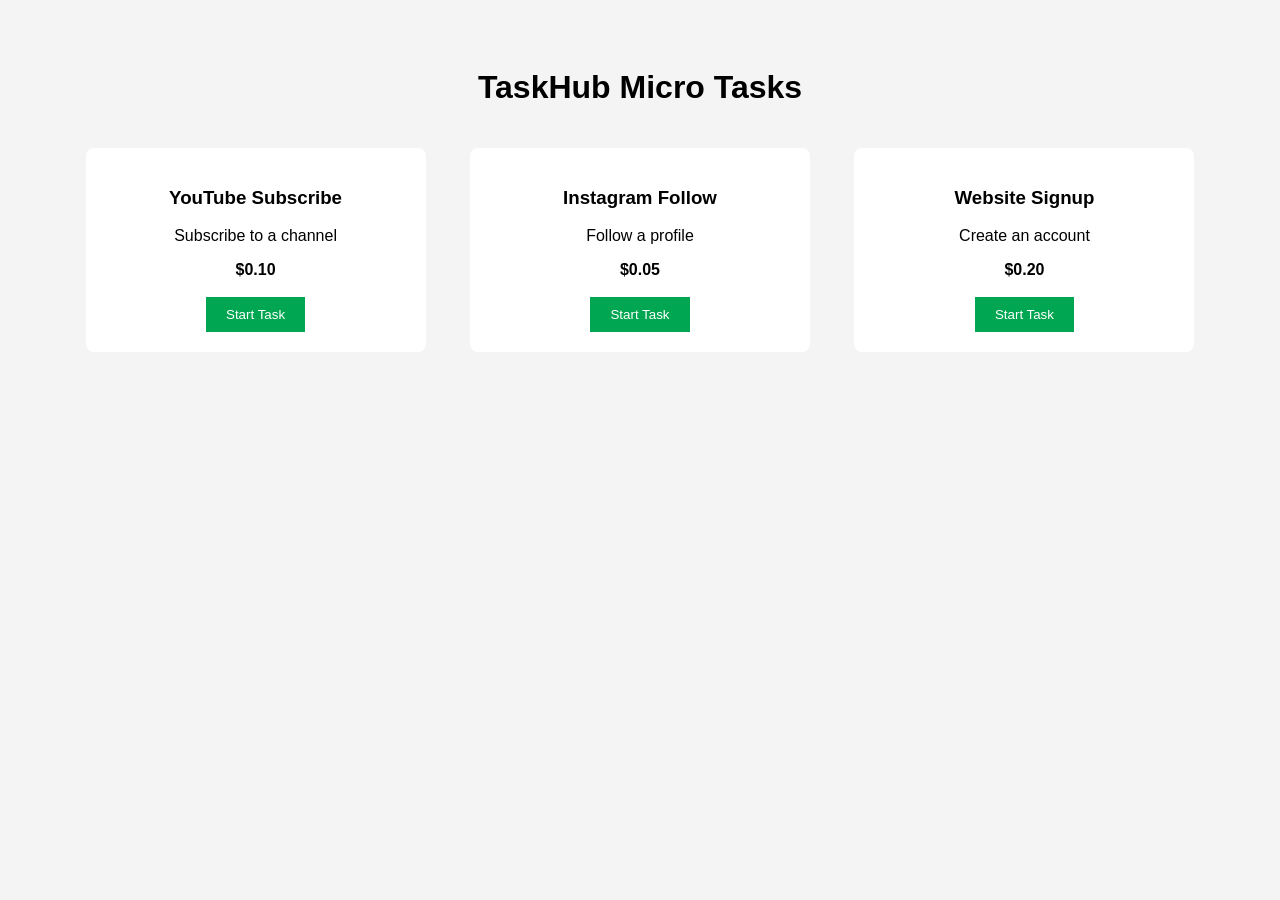
==== index.html @ a8e71d25 "Create index.html" ====
<!DOCTYPE html>
<html>
<head>
<title>TaskHub</title>
<style>

body{
font-family:Arial;
background:#f4f4f4;
text-align:center;
padding:40px;
}

.task{
background:white;
padding:20px;
margin:20px;
border-radius:8px;
width:300px;
display:inline-block;
}

button{
background:#00a651;
color:white;
border:none;
padding:10px 20px;
cursor:pointer;
}

</style>
</head>

<body>

<h1>TaskHub Micro Tasks</h1>

<div class="task">
<h3>YouTube Subscribe</h3>
<p>Subscribe to a channel</p>
<b>$0.10</b>
<br><br>
<button>Start Task</button>
</div>

<div class="task">
<h3>Instagram Follow</h3>
<p>Follow a profile</p>
<b>$0.05</b>
<br><br>
<button>Start Task</button>
</div>

<div class="task">
<h3>Website Signup</h3>
<p>Create an account</p>
<b>$0.20</b>
<br><br>
<button>Start Task</button>
</div>

</body>
</html>
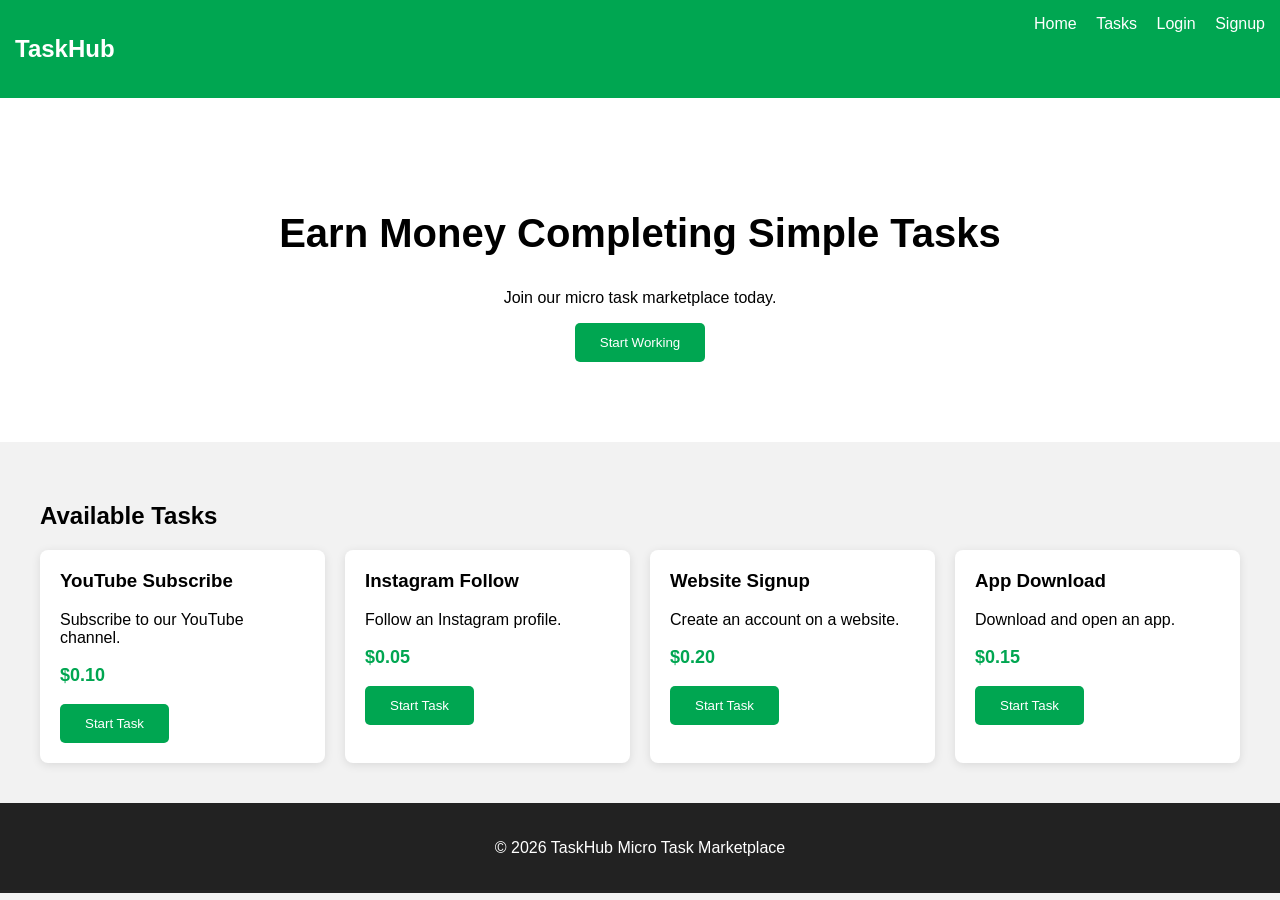
==== commit 9a32bd3a: "Update index.html" ====
--- a/index.html
+++ b/index.html
@@ -1,63 +1,181 @@
 <!DOCTYPE html>
 <html>
 <head>
-<title>TaskHub</title>
+<title>TaskHub - Micro Task Marketplace</title>
+
 <style>
 
 body{
 font-family:Arial;
-background:#f4f4f4;
+margin:0;
+background:#f2f2f2;
+}
+
+header{
+background:#00a651;
+color:white;
+padding:15px;
+display:flex;
+justify-content:space-between;
+}
+
+nav a{
+color:white;
+margin-left:15px;
+text-decoration:none;
+}
+
+.hero{
+background:white;
+padding:80px;
 text-align:center;
+}
+
+.hero h1{
+font-size:40px;
+}
+
+.btn{
+background:#00a651;
+color:white;
+padding:12px 25px;
+border:none;
+border-radius:5px;
+cursor:pointer;
+}
+
+.tasks{
 padding:40px;
 }
 
-.task{
+.grid{
+display:grid;
+grid-template-columns:repeat(auto-fit,minmax(250px,1fr));
+gap:20px;
+}
+
+.card{
 background:white;
 padding:20px;
-margin:20px;
 border-radius:8px;
-width:300px;
-display:inline-block;
+box-shadow:0 2px 10px rgba(0,0,0,0.1);
 }
 
-button{
-background:#00a651;
+.card h3{
+margin-top:0;
+}
+
+.price{
+color:#00a651;
+font-weight:bold;
+font-size:18px;
+}
+
+footer{
+background:#222;
 color:white;
-border:none;
-padding:10px 20px;
-cursor:pointer;
+padding:20px;
+text-align:center;
 }
 
 </style>
+
 </head>
 
 <body>
 
-<h1>TaskHub Micro Tasks</h1>
+<header>
 
-<div class="task">
+<h2>TaskHub</h2>
+
+<nav>
+<a href="#">Home</a>
+<a href="#">Tasks</a>
+<a href="#">Login</a>
+<a href="#">Signup</a>
+</nav>
+
+</header>
+
+
+<section class="hero">
+
+<h1>Earn Money Completing Simple Tasks</h1>
+
+<p>Join our micro task marketplace today.</p>
+
+<button class="btn">Start Working</button>
+
+</section>
+
+
+<section class="tasks">
+
+<h2>Available Tasks</h2>
+
+<div class="grid">
+
+<div class="card">
+
 <h3>YouTube Subscribe</h3>
-<p>Subscribe to a channel</p>
-<b>$0.10</b>
-<br><br>
-<button>Start Task</button>
+
+<p>Subscribe to our YouTube channel.</p>
+
+<p class="price">$0.10</p>
+
+<button class="btn">Start Task</button>
+
 </div>
 
-<div class="task">
+
+<div class="card">
+
 <h3>Instagram Follow</h3>
-<p>Follow a profile</p>
-<b>$0.05</b>
-<br><br>
-<button>Start Task</button>
+
+<p>Follow an Instagram profile.</p>
+
+<p class="price">$0.05</p>
+
+<button class="btn">Start Task</button>
+
 </div>
 
-<div class="task">
+
+<div class="card">
+
 <h3>Website Signup</h3>
-<p>Create an account</p>
-<b>$0.20</b>
-<br><br>
-<button>Start Task</button>
+
+<p>Create an account on a website.</p>
+
+<p class="price">$0.20</p>
+
+<button class="btn">Start Task</button>
+
 </div>
+
+
+<div class="card">
+
+<h3>App Download</h3>
+
+<p>Download and open an app.</p>
+
+<p class="price">$0.15</p>
+
+<button class="btn">Start Task</button>
+
+</div>
+
+</div>
+
+</section>
+
+
+<footer>
+
+<p>© 2026 TaskHub Micro Task Marketplace</p>
+
+</footer>
 
 </body>
 </html>
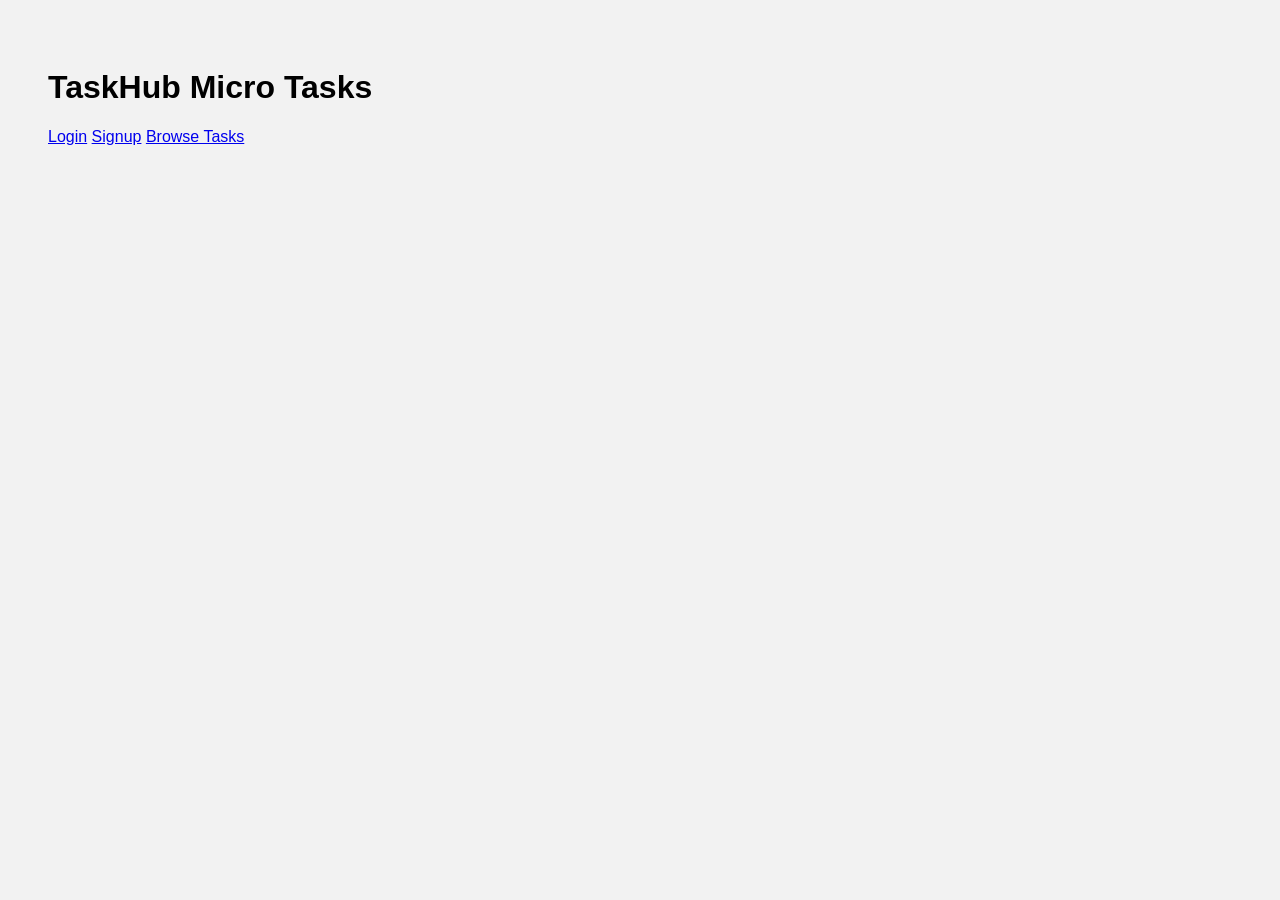
==== commit 36935b96: "Add files via upload" ====
--- a/index.html
+++ b/index.html
@@ -1,181 +1,16 @@
-<!DOCTYPE html>
-<html>
-<head>
-<title>TaskHub - Micro Task Marketplace</title>
-
-<style>
-
-body{
-font-family:Arial;
-margin:0;
-background:#f2f2f2;
-}
-
-header{
-background:#00a651;
-color:white;
-padding:15px;
-display:flex;
-justify-content:space-between;
-}
-
-nav a{
-color:white;
-margin-left:15px;
-text-decoration:none;
-}
-
-.hero{
-background:white;
-padding:80px;
-text-align:center;
-}
-
-.hero h1{
-font-size:40px;
-}
-
-.btn{
-background:#00a651;
-color:white;
-padding:12px 25px;
-border:none;
-border-radius:5px;
-cursor:pointer;
-}
-
-.tasks{
-padding:40px;
-}
-
-.grid{
-display:grid;
-grid-template-columns:repeat(auto-fit,minmax(250px,1fr));
-gap:20px;
-}
-
-.card{
-background:white;
-padding:20px;
-border-radius:8px;
-box-shadow:0 2px 10px rgba(0,0,0,0.1);
-}
-
-.card h3{
-margin-top:0;
-}
-
-.price{
-color:#00a651;
-font-weight:bold;
-font-size:18px;
-}
-
-footer{
-background:#222;
-color:white;
-padding:20px;
-text-align:center;
-}
-
-</style>
-
-</head>
-
-<body>
-
-<header>
-
-<h2>TaskHub</h2>
-
-<nav>
-<a href="#">Home</a>
-<a href="#">Tasks</a>
-<a href="#">Login</a>
-<a href="#">Signup</a>
-</nav>
-
-</header>
-
-
-<section class="hero">
-
-<h1>Earn Money Completing Simple Tasks</h1>
-
-<p>Join our micro task marketplace today.</p>
-
-<button class="btn">Start Working</button>
-
-</section>
-
-
-<section class="tasks">
-
-<h2>Available Tasks</h2>
-
-<div class="grid">
-
-<div class="card">
-
-<h3>YouTube Subscribe</h3>
-
-<p>Subscribe to our YouTube channel.</p>
-
-<p class="price">$0.10</p>
-
-<button class="btn">Start Task</button>
-
-</div>
-
-
-<div class="card">
-
-<h3>Instagram Follow</h3>
-
-<p>Follow an Instagram profile.</p>
-
-<p class="price">$0.05</p>
-
-<button class="btn">Start Task</button>
-
-</div>
-
-
-<div class="card">
-
-<h3>Website Signup</h3>
-
-<p>Create an account on a website.</p>
-
-<p class="price">$0.20</p>
-
-<button class="btn">Start Task</button>
-
-</div>
-
-
-<div class="card">
-
-<h3>App Download</h3>
-
-<p>Download and open an app.</p>
-
-<p class="price">$0.15</p>
-
-<button class="btn">Start Task</button>
-
-</div>
-
-</div>
-
-</section>
-
-
-<footer>
-
-<p>© 2026 TaskHub Micro Task Marketplace</p>
-
-</footer>
-
-</body>
-</html>
+<!DOCTYPE html>
+
+<html>
+<head>
+<title>TaskHub</title>
+<link rel="stylesheet" href="style.css">
+</head>
+
+<body>
+
+<h1>TaskHub Micro Tasks</h1>
+
+<a href="login.html">Login</a> <a href="signup.html">Signup</a> <a href="tasks.html">Browse Tasks</a>
+
+</body>
+</html>
--- a/style.css
+++ b/style.css
@@ -0,0 +1,12 @@
+body{
+font-family:Arial;
+background:#f2f2f2;
+padding:40px;
+}
+
+button{
+background:#00a651;
+color:white;
+border:none;
+padding:10px 20px;
+}
